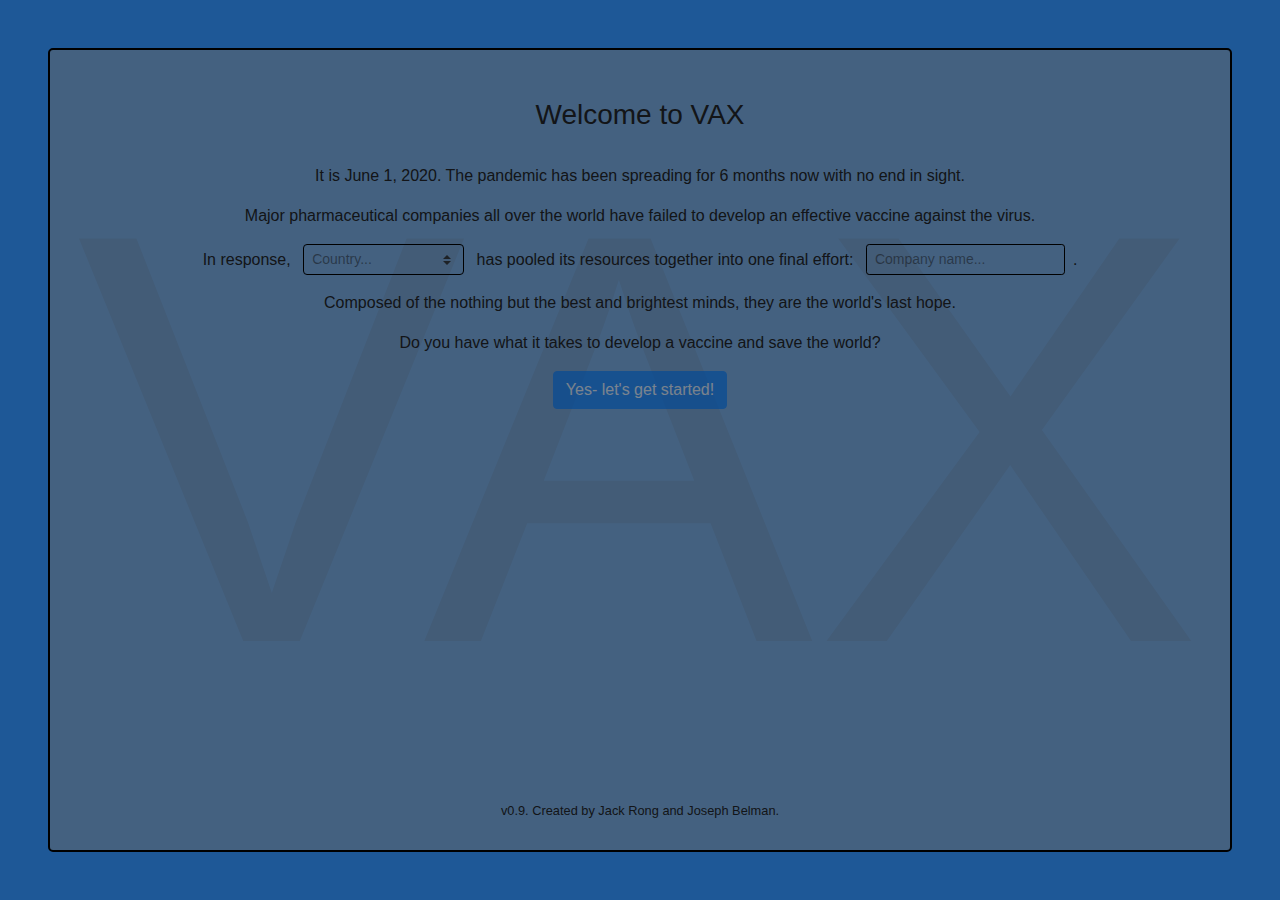
==== end.html @ 5061dda4 "End" ====
<!DOCTYPE html>
<html>
<head>
	<title>VAX</title>
	<link rel = "stylesheet" href = "bootstrap-4.6.0-dist/css/bootstrap.min.css" type = "text/css" />
	<style>
		body {
			background-color: rgba(0, 123, 255, 0.8);
			overflow-x: hidden;
		}
		#background {
			z-index: 1;
			position: absolute;
			top: 0;
			left: 0;
			width: 100vw;
			height: 100vh;
			opacity: 0.15;
			font-size: 65vh;
		}
		.info {
			z-index: 2;
			position: absolute;
			left: calc(100vw);
			background-color: rgb(180, 180, 180, 0.5);
			border: 2px solid black;
			border-radius: 5px;
			width: calc(100vw - 6rem);
			height: calc(100vh - 6em);
			transition: left 1s;
			overflow-y: scroll;
			padding-bottom: 0 !important;
		}
		.info p.text-small {
			margin-bottom: 0;
		}
		.info.out {
			left: -100vw;
		}
		.info.active {
			left: 0;
		}
		#black, #size {
			background-color: black;
			position: fixed;
			top: 0;
			left: 0;
			height: 100vh;
			width: 100vw;
			z-index: 10;
		}
		@media (max-width: 999px) {
			#size {
				display: block !important;
			}
		}
		a {
			color: black;
			text-decoration: underline;
		}
		li {
			list-style-position: inside;
		}
		input {
			font-size: 1.1rem;
			font-family: monospace !important;
			text-align: center !important;
			border: 0 !important;
			border-radius: 2px;
			border-bottom-left-radius: 0px;
			border-bottom-right-radius: 0px;
			border-bottom: 2px solid black !important;
			background-color: transparent;
		}
		h3 {
			margin-bottom: 0;
		}
		#progress {
			position: fixed;
			bottom: 0.75rem;
			left: 0;
			width: 100vw;
			text-align: center;
		}
	</style>
	<meta name = "viewport" content = "width=device-width, initial-scale=1, shrink-to-fit=no">
</head>
<body>
	<div id = "black"></div>
	<div id = "size" style = "display: none"><p style = "color: white" class = "text-center w-100 mt-5 h3">Sorry! Your screen is not large enough to properly display VAX.</p></div>
	<div id = "background">
		<p class = "mb-0 text-center my-auto">VAX</p>
	</div>
	<div class = "info m-5 p-5 text-center active" id = "1">
		<h3>Game Summary</h3>
		<br>
		<h6>Headquarters location: <span id = "hq"></span></h6>
		<br>
		<h6>Preclinical: <span id = "t0"></span></h6>
		<h6>Phase I: <span id = "t1"></span></h6>
		<h6>Phase II: <span id = "t2"></span></h6>
		<h6>Phase III: <span id = "t3"></span></h6>
		<h6>Vaccination Campaign: <span id = "t4"></span></h6>
		<h6>Pandemic Ended In: <span id = "total"></span></h6>
		<br>
		<h6>Total research costs: $<span id = "rc"></span></h6>
		<h6>Total research funded: $<span id = "rf"></span></h6>
		<br>
		<h6>Total doses produced: <span id = "dp"></span></h6>
		<br>
		<h4>Score: <span id = "score"></span></h4>
		<br>
		<p><button class = "btn btn-primary" onclick = "next(1)">Continue</button></p>
	</div>
	<div class = "info m-5 p-5 text-center" id = "2">
		<h3>How realistic was this?</h3>
		<br>
		<p>While every attempt was made to portray VAX in as realistic a light as possible, there are still some significant differences between VAX and how a real vaccine would be developed. Here are a few of them:</p>
		<ul>
			<li class = "mb-3">In VAX, the preclinical phase revolved around translating an RNA nucleotide sequence into a protein sequence consisting of amino acids. Of course, computers can do this for real biologists - but the hard part isn't translating the sequence.</li>
			<li class = "mb-3">The upgrades presented in Phase III of VAX are actually more likely to be studied by real scientists in the preclinical phase. This is because hardly any vaccine's active ingredient is simply a near-identical copy of virus RNA/DNA and protein. Most require several modifications before they can even be 50% effective.</li>
			<li class = "mb-3">In VAX, clinical trials could start at the click of a button - but in reality, they would require a lot of work to gather volunteers, set protocols, gain licensure, etc.</li>
			<li class = "mb-3">Speaking of licensure, in VAX you could gain licensure in countries just by reaching a certain effectiveness/safety/WTC. However, even obtaining emergency licensure in the real world would require a lengthy application process with any government.</li>
			<li class = "mb-3">There were five different types of excipients presented in Phase I, along with four different options for each. Not only are there a lot more than five excipients in most real vaccines, but there are not four "preset" options either!</li>
			<li>The cost of conducting research was severely underestimated in VAX (real vaccines could cost over $1 billion to develop), but so was the amount of research funds given to you by governments!</li>
		</ul>
		<p>If you are interested in learning more about actual vaccines and their development, <a href = "http://historyofvaccines.org" target = "_blank">historyofvaccines.org</a> by The College of Physicians in Philadelphia is a great place to start!</p>
		<p><button class = "btn btn-primary" onclick = "next(2)">Continue</button></p>
		<p><a href = "#" onclick = "prev(2)" class = "text-small">Back</a></p>
	</div>
	<div class = "info m-5 p-5 text-center" id = "3">
		<h3>End</h3>
		<br>
		<p>Thank you for playing VAX. We hope that you enjoyed it!</p>
		<p>Have fun, stay safe, and most importantly - <b>get vaccinated!</b></p>
		<br>
		<p><button class = "btn btn-primary" onclick = "endGame()" style = "font-size: 1.2rem">End Game</button></p>
		<br>
		<p><a href = "#" onclick = "prev(3)" class = "text-small">Back</a></p>
		<br>
		<p class = "small">Sources consulted in the development of VAX:</p>
		<ul class = "small list-unstyled">
			<li>Moderna</li>
			<li>CDC</li>
			<li>National Institutes of Health</li>
			<li>WHO</li>
			<li>Mathematical Association of America</li>
			<li>Stanford University</li>
			<li>historyofvaccines.org</li>
			<li>Berthub.eu</li>
			<li>Hackensack Meridian Health</li>
		</ul>
		<p class = "small mt-4">v0.9. Created by Jack Rong and Joseph Belman.</p>
	</div>
	<script src = "jquery-3.6.0.min.js"></script>
	<script src = "bootstrap-4.6.0-dist/js/bootstrap.bundle.min.js"></script>
	<script>
		if (sessionStorage.getItem("cleared") == null) {
			window.open("index.html", "_self");
		}
		var data = {
		    usa: {
		        "country": "United States",
		        "id": "USA",
		        "pop": 328239520,
		        "cc": 1820000,
		        "pcc": 0.0055447314814498876,
		        "cd": 108610,
		        "nc": 21897,
		        "nd": 776,
		        "b": 0.23,
		        "k": 0.2,
		        "bt": -0.00031667,
		        "d": 0.0154,
		        "cash": 10,
		        "demonym": "American",
		        "ks": "A",
		        "kc": 65,
		        "leader": "president"
		    },
		    bra: {
		        "country": "Brazil",
		        "id": "BRA",
		        "pop": 211049530,
		        "cc": 526477,
		        "pcc": 0.0024945660859799117,
		        "cd": 29937,
		        "nc": 11598,
		        "nd": 623,
		        "b": 0.174,
		        "k": 0.1429,
		        "bt": -0.00031667,
		        "d": 0.034,
		        "cash": 8,
		        "demonym": "Brazilian",
		        "ks": "B",
		        "kc": 66,
		        "leader": "president"
		    },
		    rus: {
		        "country": "Russia",
		        "id": "RUS",
		        "pop": 144406260,
		        "cc": 414328,
		        "pcc": 0.0028691830949710904,
		        "cd": 4849,
		        "nc": 8485,
		        "nd": 156,
		        "b": 0.16,
		        "k": 0.1667,
		        "bt": -0.00000667,
		        "d": 0.0251,
		        "cash": 8,
		        "demonym": "Russian",
		        "ks": "R",
		        "kc": 82,
		        "leader": "president"
		    },
		    gbr: {
		        "country": "United Kingdom",
		        "id": "GBR",
		        "pop": 66836330,
		        "cc": 258983,
		        "pcc": 0.003874883614944148,
		        "cd": 37613,
		        "nc": 1444,
		        "nd": 86,
		        "b": 0.18,
		        "k": 0.2,
		        "bt": 0,
		        "d": 0.0153,
		        "cash": 10,
		        "demonym": "British",
		        "ks": "K",
		        "kc": 75,
		        "leader": "prime minster"
		    },
		    esp: {
		        "country": "Spain",
		        "id": "ESP",
		        "pop": 47133520,
		        "cc": 239638,
		        "pcc": 0.005084237290149346,
		        "cd": 27127,
		        "nc": 159,
		        "nd": 0,
		        "b": 0.175,
		        "k": 0.18,
		        "bt": 0,
		        "d": 0.0203,
		        "cash": 8,
		        "demonym": "Spanish",
		        "ks": "E",
		        "kc": 69,
		        "leader": "president"
		    },
		    ita: {
		        "country": "Italy",
		        "id": "ITA",
		        "pop": 60302090,
		        "cc": 233197,
		        "pcc": 0.0038671462299233743,
		        "cd": 33475,
		        "nc": 200,
		        "nd": 60,
		        "b": 0.18,
		        "k": 0.18,
		        "bt": 0,
		        "d": 0.021,
		        "cash": 8,
		        "demonym": "Italian",
		        "ks": "L",
		        "kc": 76,
		        "leader": "president"
		    },
		    ind: {
		        "country": "India",
		        "id": "IND",
		        "pop": 1366417750,
		        "cc": 198370,
		        "pcc": 0.000145175221852907,
		        "cd": 5608,
		        "nc": 7761,
		        "nd": 200,
		        "b": 0.18,
		        "k": 0.1429,
		        "bt": -0.000325,
		        "d": 0.024,
		        "cash": 8,
		        "demonym": "Indian",
		        "ks": "N",
		        "kc": 78,
		        "leader": "prime minister"
		    },
		    fra: {
		        "country": "France",
		        "id": "FRA",
		        "pop": 67055850,
		        "cc": 191382,
		        "pcc": 0.002854068660676138,
		        "cd": 28837,
		        "nc": 407,
		        "nd": 32,
		        "b": 0.179,
		        "k": 0.18,
		        "bt": 0,
		        "d": 0.0202,
		        "cash": 10,
		        "demonym": "French",
		        "ks": "F",
		        "kc": 70,
		        "leader": "president"
		    },
		    deu: {
		        "country": "Germany",
		        "id": "DEU",
		        "pop": 83092960,
		        "cc": 183594,
		        "pcc": 0.0022095012622007928,
		        "cd": 8555,
		        "nc": 184,
		        "nd": 15,
		        "b": 0.179,
		        "k": 0.18,
		        "bt": 0,
		        "d": 0.0211,
		        "cash": 10,
		        "demonym": "German",
		        "ks": "G",
		        "kc": 71,
		        "leader": "chancellor"
		    },
		    per: {
		        "country": "Peru",
		        "id": "PER",
		        "pop": 32510450,
		        "cc": 170039,
		        "pcc": 0.005230287492175593,
		        "cd": 4634,
		        "nc": 5563,
		        "nd": 128,
		        "b": 0.135,
		        "k": 0.145,
		        "bt": -0.00031667,
		        "d": 0.0345,
		        "cash": 6,
		        "demonym": "Peruvian",
		        "ks": "U",
		        "kc": 85,
		        "leader": "president"
		    },
		    tur: {
		        "country": "Turkey",
		        "id": "TUR",
		        "pop": 83429620,
		        "cc": 164769,
		        "pcc": 0.0019749460683148264,
		        "cd": 4563,
		        "nc": 827,
		        "nd": 23,
		        "b": 0.167,
		        "k": 0.167,
		        "bt": 0.0000887,
		        "d": 0.017,
		        "cash": 6,
		        "demonym": "Turkish",
		        "ks": "T",
		        "kc": 84,
		        "leader": "president"
		    },
		    irn: {
		        "country": "Iran",
		        "id": "IRN",
		        "pop": 82913910,
		        "cc": 154445,
		        "pcc": 0.001862715194591595,
		        "cd": 7878,
		        "nc": 2979,
		        "nd": 81,
		        "b": 0.153,
		        "k": 0.153,
		        "bt": 0.000013,
		        "d": 0.0304,
		        "cash": 6,
		        "demonym": "Iranian",
		        "ks": "I",
		        "kc": 73,
		        "leader": "president"
		    },
		    chl: {
		        "country": "Chile",
		        "id": "CHL",
		        "pop": 18952040,
		        "cc": 129020,
		        "pcc": 0.006807710410066673,
		        "cd": 1113,
		        "nc": 5470,
		        "nd": 59,
		        "b": 0.157,
		        "k": 0.1667,
		        "bt": 0,
		        "d": 0.025,
		        "cash": 6,
		        "demonym": "Chilean",
		        "ks": "H",
		        "kc": 72,
		        "leader": "president"
		    },
		    mex: {
		        "country": "Mexico",
		        "id": "MEX",
		        "pop": 127575530,
		        "cc": 93435,
		        "pcc": 0.0007323896675169604,
		        "cd": 10167,
		        "nc": 2771,
		        "nd": 237,
		        "b": 0.17,
		        "k": 0.153,
		        "bt": -0.0001667,
		        "d": 0.055,
		        "cash": 6,
		        "demonym": "Mexican",
		        "ks": "M",
		        "kc": 77,
		        "leader": "president"
		    },
		    can: {
		        "country": "Canada",
		        "id": "CAN",
		        "pop": 37593380,
		        "cc": 93288,
		        "pcc": 0.002481500732309784,
		        "cd": 7952,
		        "nc": 809,
		        "nd": 46,
		        "b": 0.19,
		        "k": 0.2,
		        "bt": 0.00005,
		        "d": 0.015,
		        "cash": 8,
		        "demonym": "Canadian",
		        "ks": "C",
		        "kc": 67,
		        "leader": "prime minister"
		    },
		    sau: {
		        "country": "Saudi Arabia",
		        "id": "SAU",
		        "pop": 34268530,
		        "cc": 87142,
		        "pcc": 0.0025429161974557996,
		        "cd": 525,
		        "nc": 1881,
		        "nd": 22,
		        "b": 0.1633,
		        "k": 0.1667,
		        "bt": -0.00333,
		        "d": 0.0245,
		        "cash": 6,
		        "demonym": "Saudi",
		        "ks": "D",
		        "kc": 68,
		        "leader": "king"
		    },
		    chn: {
		        "country": "China",
		        "id": "CHN",
		        "pop": 1397715000,
		        "cc": 84154,
		        "pcc": 0.000060208268495365654,
		        "cd": 4638,
		        "nc": 8,
		        "nd": 0,
		        "b": 0.17,
		        "k": 0.17,
		        "bt": 0.00005,
		        "d": 0.0238,
		        "cash": 8,
		        "demonym": "Chinese",
		        "ks": "Z",
		        "kc": 90,
		        "leader": "president"
		    },
		    pak: {
		        "country": "Pakistan",
		        "id": "PAK",
		        "pop": 216565320,
		        "cc": 76398,
		        "pcc": 0.0003527711639148872,
		        "cd": 1621,
		        "nc": 3938,
		        "nd": 78,
		        "b": 0.1325,
		        "k": 0.1458,
		        "bt": -0.000067,
		        "d": 0.0329,
		        "cash": 6,
		        "demonym": "Pakistani",
		        "ks": "P",
		        "kc": 80,
		        "leader": "prime minister"
		    }
		}
		const RELATIONS = JSON.parse("[[\"usa\",\"bra\",3.5],[\"usa\",\"rus\",1.5],[\"usa\",\"gbr\",4],[\"usa\",\"esp\",3.8],[\"usa\",\"ita\",3.8],[\"usa\",\"ind\",3.5],[\"usa\",\"fra\",4],[\"usa\",\"deu\",4],[\"usa\",\"per\",3.5],[\"usa\",\"tur\",2.3],[\"usa\",\"irn\",1],[\"usa\",\"chl\",3.5],[\"usa\",\"mex\",3.2],[\"usa\",\"can\",4],[\"usa\",\"sau\",2.9],[\"usa\",\"chn\",1.5],[\"usa\",\"pak\",2.8],[\"bra\",\"rus\",3.4],[\"bra\",\"gbr\",3.5],[\"bra\",\"esp\",3.5],[\"bra\",\"ita\",3.5],[\"bra\",\"ind\",3.8],[\"bra\",\"fra\",3.5],[\"bra\",\"deu\",3.5],[\"bra\",\"per\",3.8],[\"bra\",\"tur\",3.5],[\"bra\",\"irn\",3],[\"bra\",\"chl\",3.8],[\"bra\",\"mex\",3.8],[\"bra\",\"can\",3.5],[\"bra\",\"sau\",3.5],[\"bra\",\"chn\",3.5],[\"bra\",\"pak\",3.5],[\"rus\",\"gbr\",2.8],[\"rus\",\"esp\",3.2],[\"rus\",\"ita\",3.4],[\"rus\",\"ind\",3.8],[\"rus\",\"fra\",3.4],[\"rus\",\"deu\",2.8],[\"rus\",\"per\",3.4],[\"rus\",\"tur\",2.8],[\"rus\",\"irn\",3.8],[\"rus\",\"chl\",3.4],[\"rus\",\"mex\",3.5],[\"rus\",\"can\",3.2],[\"rus\",\"sau\",3.6],[\"rus\",\"chn\",3.7],[\"rus\",\"pak\",3.3],[\"gbr\",\"esp\",3.5],[\"gbr\",\"ita\",3.6],[\"gbr\",\"ind\",3.6],[\"gbr\",\"fra\",3.8],[\"gbr\",\"deu\",3.6],[\"gbr\",\"per\",3.5],[\"gbr\",\"tur\",3.6],[\"gbr\",\"irn\",2.8],[\"gbr\",\"chl\",3.5],[\"gbr\",\"mex\",3.5],[\"gbr\",\"can\",4],[\"gbr\",\"sau\",3.4],[\"gbr\",\"chn\",2],[\"gbr\",\"pak\",3.5],[\"esp\",\"ita\",3.8],[\"esp\",\"ind\",3.5],[\"esp\",\"fra\",3.8],[\"esp\",\"deu\",3.8],[\"esp\",\"per\",3.5],[\"esp\",\"tur\",3.6],[\"esp\",\"irn\",3],[\"esp\",\"chl\",3.5],[\"esp\",\"mex\",3.4],[\"esp\",\"can\",3.8],[\"esp\",\"sau\",3.5],[\"esp\",\"chn\",3],[\"esp\",\"pak\",3.5],[\"ita\",\"ind\",3.5],[\"ita\",\"fra\",4],[\"ita\",\"deu\",4],[\"ita\",\"per\",3.6],[\"ita\",\"tur\",3.5],[\"ita\",\"irn\",3.4],[\"ita\",\"chl\",3.5],[\"ita\",\"mex\",3.5],[\"ita\",\"can\",3.8],[\"ita\",\"sau\",3.5],[\"ita\",\"chn\",3.4],[\"ita\",\"pak\",3.5],[\"ind\",\"fra\",3.8],[\"ind\",\"deu\",3.5],[\"ind\",\"per\",3.5],[\"ind\",\"tur\",2.8],[\"ind\",\"irn\",3.3],[\"ind\",\"chl\",3.5],[\"ind\",\"mex\",3.8],[\"ind\",\"can\",3.5],[\"ind\",\"sau\",3.6],[\"ind\",\"chn\",2.5],[\"ind\",\"pak\",1],[\"fra\",\"deu\",4],[\"fra\",\"per\",3.5],[\"fra\",\"tur\",3.2],[\"fra\",\"irn\",2.8],[\"fra\",\"chl\",3.5],[\"fra\",\"mex\",3.5],[\"fra\",\"can\",4],[\"fra\",\"sau\",3.7],[\"fra\",\"chn\",3],[\"fra\",\"pak\",3.2],[\"deu\",\"per\",3.5],[\"deu\",\"tur\",3.2],[\"deu\",\"irn\",2.7],[\"deu\",\"chl\",3.5],[\"deu\",\"mex\",3.5],[\"deu\",\"can\",3.5],[\"deu\",\"sau\",3.3],[\"deu\",\"chn\",3.5],[\"deu\",\"pak\",3.4],[\"per\",\"tur\",3.5],[\"per\",\"irn\",3.3],[\"per\",\"chl\",3.4],[\"per\",\"mex\",3.8],[\"per\",\"can\",3.5],[\"per\",\"sau\",3.5],[\"per\",\"chn\",3.5],[\"per\",\"pak\",3.5],[\"tur\",\"irn\",3.3],[\"tur\",\"chl\",3.5],[\"tur\",\"mex\",3.6],[\"tur\",\"can\",3.3],[\"tur\",\"sau\",2.7],[\"tur\",\"chn\",3.5],[\"tur\",\"pak\",3.7],[\"irn\",\"chl\",3.3],[\"irn\",\"mex\",3.4],[\"irn\",\"can\",2],[\"irn\",\"sau\",1],[\"irn\",\"chn\",3.6],[\"irn\",\"pak\",3.4],[\"chl\",\"mex\",4],[\"chl\",\"can\",3.8],[\"chl\",\"sau\",3.5],[\"chl\",\"chn\",3.5],[\"chl\",\"pak\",3.3],[\"mex\",\"can\",3.5],[\"mex\",\"sau\",3.5],[\"mex\",\"chn\",3.8],[\"mex\",\"pak\",3.6],[\"can\",\"sau\",3.2],[\"can\",\"chn\",2.8],[\"can\",\"pak\",3.6],[\"sau\",\"chn\",3.8],[\"sau\",\"pak\",3.8],[\"chn\",\"pak\",3.7]]");
		const CODON = [
			{
				l: "Phe",
				n: ["UUU", "UUC"],
				s: "F"
			},
			{
				l: "Leu",
				n: ["UUA", "UUG", "CU*"],
				s: "L"
			},
			{
				l: "Ser",
				n: ["UC*", "AGU", "AGC"],
				s: "S"
			},
			{
				l: "Tyr",
				n: ["UAU", "UAC"],
				s: "Y"
			},
			{
				l: "Cys",
				n: ["UGU", "UGC"],
				s: "C"
			},
			{
				l: "Trp",
				n: ["UGG"],
				s: "W"
			},
			{
				l: "Pro",
				n: ["CC*"],
				s: "P"
			},
			{
				l: "His",
				n: ["CAU", "CAC"],
				s: "H"
			},
			{
				l: "Gln",
				n: ["CAA", "CAG"],
				s: "Q"
			},
			{
				l: "Arg",
				n: ["CG*", "AGA", "AGG"],
				s: "R"
			},
			{
				l: "Ile",
				n: ["AUU", "AUC", "AUA"],
				s: "I"
			},
			{
				l: "Met",
				n: ["AUG"],
				s: "M"
			},
			{
				l: "Thr",
				n: ["AC*"],
				s: "T"
			},
			{
				l: "Asn",
				n: ["AAU", "AAC"],
				s: "N"
			},
			{
				l: "Lys",
				n: ["AAA", "AAG"],
				s: "K"
			},
			{
				l: "Val",
				n: ["GU*"],
				s: "V"
			},
			{
				l: "Ala",
				n: ["GC*"],
				s: "A"
			},
			{
				l: "Asp",
				n: ["GAU", "GAC"],
				s: "D"
			},
			{
				l: "Glu",
				n: ["GAA", "GAG"],
				s: "E"
			},
			{
				l: "Gly",
				n: ["GG*"],
				s: "G"
			},
			{
				l: "TER",
				n: ["UAA", "UAG", "UGA"],
				s: "*"
			}
		];
		function toPlaces(n, x, q = false) {
			return (((q && n > 0) ? "+" : 0) + Math.round((n + Number.EPSILON) * (10 ** x)) / (10 ** x));
		}
		function toShort(z, x, q = false) {
			if (Math.abs(z) < 1000) {
				return toPlaces(z, 0);
			} else {
				var n = toPlaces(z, x);
				if (z < 0) { n = -1 * z }
				x = Math.pow(10, x);
			    var a = ["K", "M", "B", "T"];
			    for (var i = a.length - 1; i >= 0; i--) {
			        var s = Math.pow(10, (i + 1) * 3);
			        if (s <= n) {
			             n = Math.round(n * x / s) / x;
			             if ((n == 1000) && (i < a.length - 1)) {
			                 n = 1;
			                 i++;
			             }
			             n += a[i];
			             break;
			        }
			    }
			    if (z < 0) {
			    	return ("-" + n);
			    } else if (q) {
			    	return ("+" + n);
			    } else {
			    	return n;
			    }
			}
		}
		function toDate(d) {
			return ((d.getMonth() < 9 ? "0" + (d.getMonth() + 1) : (d.getMonth() + 1)) + "/" + (d.getDate() < 10 ? "0" + d.getDate() : d.getDate()) + "/" + d.getFullYear().toString().substring(2));
		}
		var facilities = JSON.parse(sessionStorage.getItem("facilities"));
		$("#hq").html(data[facilities[0][0]].country + "<img src = 'flags/" + facilities[0][0] + ".png' style = 'height: 1.1em; position: relative; top: -2px; border: 0.5px solid rgba(0, 0, 0, 0.3)' class = 'ml-2'>");
		var cleared = JSON.parse(sessionStorage.getItem("cleared"));
		cleared.splice(0, 0, new Date("June 1, 2020"));
		console.log(cleared);
		for (var i = 0; i < (cleared.length - 1); i++) {
			$("#t" + i).html((Math.round(Math.abs((new Date(cleared[i + 1]) - new Date(cleared[i])) / (24 * 60 * 60 * 1000)))) + " days (" + toDate(new Date(cleared[i + 1])) + ")");
		}
		$("#total").html((Math.round(Math.abs((new Date(cleared[cleared.length - 1]) - new Date(cleared[0])) / (24 * 60 * 60 * 1000)))) + " days");
		$("#rc").html(toShort(Number(sessionStorage.getItem("rc")), 3));
		$("#rf").html(toShort(Number(sessionStorage.getItem("rf")), 3));
		$("#dp").html(toShort(Number(sessionStorage.getItem("dp")), 3));
		var days = (Math.round(Math.abs((new Date(cleared[cleared.length - 1]) - new Date(cleared[0])) / (24 * 60 * 60 * 1000))));
		var rc = Number(sessionStorage.getItem("rc"));
		var rf = Number(sessionStorage.getItem("rf"));
		var dp = Number(sessionStorage.getItem("dp"));
		var score = toPlaces(500 * ((12 - data[facilities[0][0]].cash) / 2) * (365 * 3 / days) * (rf / rc) * (dp / 2000000000), 0);
		$("#score").html(score);
		if (localStorage.getItem("score") != null && Number(localStorage.getItem("score")) < score) {
			$("h4").after("<h6 class = 'text-danger'>New high score (+" + (score - Number(localStorage.getItem("score"))) + ")!");
			localStorage.setItem("score", score);
		}
		if (localStorage.getItem("score") == null) {
			$("h4").after("<h6 class = 'text-danger'>New high score!");
			localStorage.setItem("score", score);
		}
		for (var i = 2; i <= 16; i++) {
			$("#" + i + ", #" + i + " *").attr("tabindex", "-1");
		}
		function prev(id) {
			$("#" + id).removeClass("active");
			$("#" + id).attr("tabindex", "-1");
			$("#" + (id - 1)).removeClass("out").addClass("active");
			$("#" + (id - 1) + " *").removeAttr("tabindex", "-1");
		}
		function next(id) {
			$("#" + id).removeClass("active").addClass("out");
			$("#" + id + " *").attr("tabindex", "-1");
			$("#" + (id + 1)).addClass("active");
			$("#" + (id + 1) + " *").removeAttr("tabindex", "-1");
		}
		function endGame() {
			sessionStorage.clear();
			$("#black").fadeIn(1200, function() {
				window.open("index.html", "_self");
			});
		}
		$(document).ready(function() {
			window.scrollTo(0, 0);
			$("#black").fadeOut(1200);
		});
	</script>
</body>
</html>
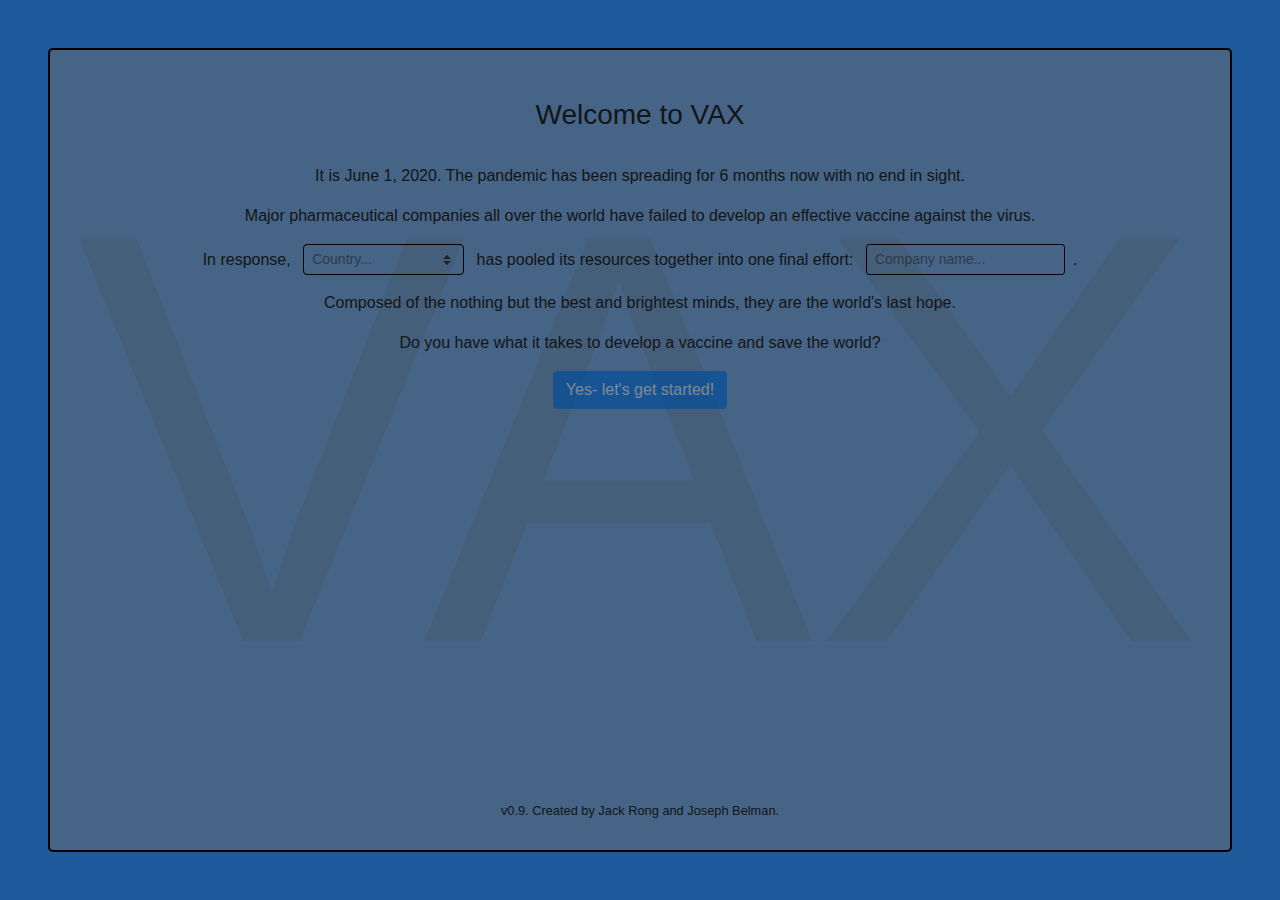
==== commit aa203b46: "v1.0" ====
--- a/end.html
+++ b/end.html
@@ -3,7 +3,21 @@
 <head>
 	<title>VAX</title>
 	<link rel = "stylesheet" href = "bootstrap-4.6.0-dist/css/bootstrap.min.css" type = "text/css" />
+	<link rel = "icon" href = "icon.png" type = "image/png" />
 	<style>
+		@font-face {
+			font-family: Ubuntu;
+			src: url("Ubuntu/Ubuntu-Regular.ttf");
+		}
+		@font-face {
+			font-family: Ubuntu;
+			src: url("Ubuntu/Ubuntu-Bold.ttf");
+			font-weight: bold;
+		}
+
+		* {
+			font-family: Ubuntu;
+		}
 		body {
 			background-color: rgba(0, 123, 255, 0.8);
 			overflow-x: hidden;
@@ -28,7 +42,7 @@
 			width: calc(100vw - 6rem);
 			height: calc(100vh - 6em);
 			transition: left 1s;
-			overflow-y: scroll;
+			overflow-y: auto;
 			padding-bottom: 0 !important;
 		}
 		.info p.text-small {
@@ -49,7 +63,7 @@
 			width: 100vw;
 			z-index: 10;
 		}
-		@media (max-width: 999px) {
+		@media (max-width: 1050px) {
 			#size {
 				display: block !important;
 			}
@@ -124,7 +138,7 @@
 			<li class = "mb-3">There were five different types of excipients presented in Phase I, along with four different options for each. Not only are there a lot more than five excipients in most real vaccines, but there are not four "preset" options either!</li>
 			<li>The cost of conducting research was severely underestimated in VAX (real vaccines could cost over $1 billion to develop), but so was the amount of research funds given to you by governments!</li>
 		</ul>
-		<p>If you are interested in learning more about actual vaccines and their development, <a href = "http://historyofvaccines.org" target = "_blank">historyofvaccines.org</a> by The College of Physicians in Philadelphia is a great place to start!</p>
+		<p>If you are interested in learning more about actual vaccines and their development, <a href = "https://historyofvaccines.org" target = "_blank">historyofvaccines.org</a> by The College of Physicians in Philadelphia is a great place to start!</p>
 		<p><button class = "btn btn-primary" onclick = "next(2)">Continue</button></p>
 		<p><a href = "#" onclick = "prev(2)" class = "text-small">Back</a></p>
 	</div>
@@ -150,7 +164,7 @@
 			<li>Berthub.eu</li>
 			<li>Hackensack Meridian Health</li>
 		</ul>
-		<p class = "small mt-4">v0.9. Created by Jack Rong and Joseph Belman.</p>
+		<p class = "small mt-4">v1.0. Created by Jack Rong and Joseph Belman.</p>
 	</div>
 	<script src = "jquery-3.6.0.min.js"></script>
 	<script src = "bootstrap-4.6.0-dist/js/bootstrap.bundle.min.js"></script>
@@ -662,6 +676,7 @@
 		var rf = Number(sessionStorage.getItem("rf"));
 		var dp = Number(sessionStorage.getItem("dp"));
 		var score = toPlaces(500 * ((12 - data[facilities[0][0]].cash) / 2) * (365 * 3 / days) * (rf / rc) * (dp / 2000000000), 0);
+		score += (1000 * (10 - data[facilities[0][0]].cash) * (12 - data[facilities[0][0]].cash) / 4);
 		$("#score").html(score);
 		if (localStorage.getItem("score") != null && Number(localStorage.getItem("score")) < score) {
 			$("h4").after("<h6 class = 'text-danger'>New high score (+" + (score - Number(localStorage.getItem("score"))) + ")!");
